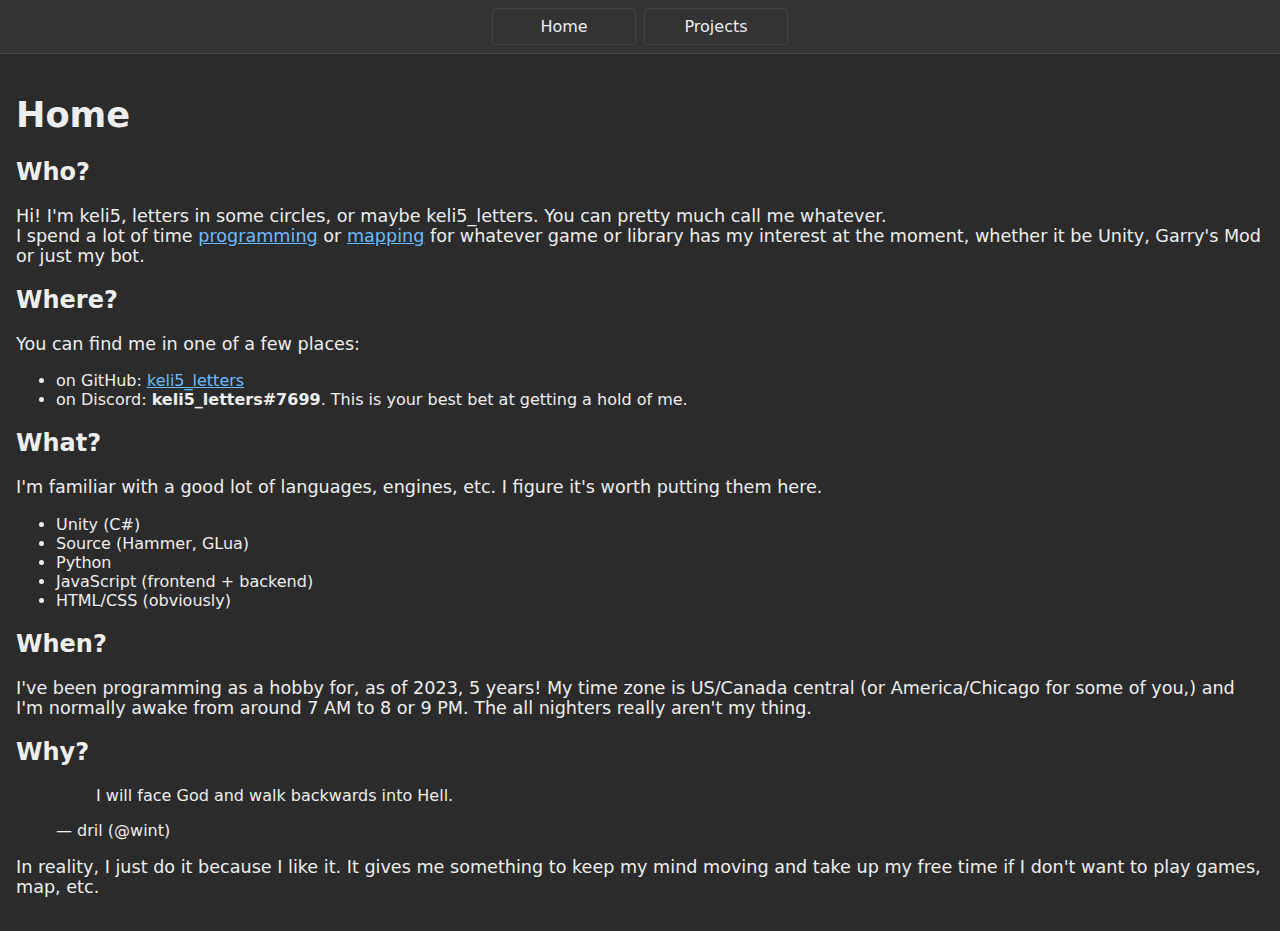
==== index.html @ 84ef0f5c "update home page" ====
<!DOCTYPE html>
<html lang="en">
  <head>
    <title>Home</title>
    <meta charset="UTF-8" />
    <meta name="viewport" content="width=device-width" />
    <link rel="stylesheet" href="style.css" />
    <script type="module" src="index.js"></script>
  </head>
  <body>
    <nav id="navbar"></nav>
    <main>
      <h1 id="title">Home</h1>
      <h2>Who?</h2>
      <p>
        Hi! I'm keli5, letters in some circles, or maybe keli5_letters. You can pretty much call me whatever.<br>
        I spend a lot of time <a href="/projects.html">programming</a> or <a href="/projects.html">mapping</a> for whatever game or library 
        has my interest at the moment, whether it be Unity, Garry's Mod or just my bot.
      </p>
      <h2>Where?</h2>
      <p>
        You can find me in one of a few places:
        <ul>
          <li>on GitHub: <a href="https://github.com/keli5">keli5_letters</a></li>
          <li>on Discord: <b>keli5_letters#7699</b>. This is your best bet at getting a hold of me.</li>
        </ul>
      </p>
      <h2>What?</h2>
      <p>
        I'm familiar with a good lot of languages, engines, etc. I figure it's worth putting them here.
        <ul>
          <li>Unity (C#)</li>
          <li>Source (Hammer, GLua)</li>
          <li>Python</li>
          <li>JavaScript (frontend + backend)</li>
          <li>HTML/CSS (obviously)</li>
        </ul>
      </p>
      <h2>When?</h2>
      <p>I've been programming as a hobby for, as of 2023, 5 years! My time zone is US/Canada central (or America/Chicago for some of you,) and I'm normally awake from around 7 AM to 8 or 9 PM. The all nighters really aren't my thing.</p>
      <h2>Why?</h2>
      <figure>
        <blockquote>I will face God and walk backwards into Hell.</blockquote>
        <figcaption>— dril (@wint)</figcaption>
      </figure>
      <p>In reality, I just do it because I like it. It gives me something to keep my mind moving and take up my free time if I don't want to play games, map, etc.</p>
    </main>
  </body>
</html>
---- style.css ----
* {
    box-sizing: border-box;
}

body {
    margin: 0;
    font-family: system-ui, sans-serif;
    color: #eee;
    background-color: rgb(43, 43, 43);
}

nav {
    display: flex;
    flex-wrap: wrap;
    align-items: center;
    justify-content: center;
    padding: 0.5rem;
    gap: 0.5rem;
    border-bottom: solid 1px #444;
    background-color: #333;
}

nav a {
    display: inline-block;
    min-width: 9rem;
    padding: 0.5rem;
    border-radius: 0.2rem;
    border: solid 1px #444;
    text-align: center;
    text-decoration: none;
    color: #eee;
}

nav a.currentpage {
    color: #eee;
    background-color: #4d4d4d;
}

main {
    padding: 1rem;
}

h1 {
    font-weight: bold;
    font-size: 2.2rem;
}

h2 {
    font-size: 1.5rem;
}

p {
    font-size: 1.1rem;
}

.project h2 {
    margin: 2pt;
}

.project .linkbutton {
    background-color: rgb(50, 100, 50);
    border-color: rgb(30, 80, 30);
}

.project img {
    float: left;
    height: 115pt;
    margin: 4pt;
    margin-top: 0;
    margin-left: 0;
    border-radius: 8px;
    max-width: 115pt;
}

div.project {
    border-left: 5px solid rgb(50, 205, 50);
    background-color: rgba(50, 200, 50, 0.5);
    margin: 10pt;
    margin-left: 0;
    padding: 5.5pt;
    color: #ddd;
    max-width: 75%;
    word-wrap: break-word;
    text-align: justify;
    display: block;
    border-radius: 0 8px 8px 0;
    min-height: 155pt;
}

a {
    color: rgb(105, 188, 255);
}

a.linkbutton {
    display: inline-block;
    min-width: 5rem;
    padding: 0.5rem;
    border-radius: 0.2rem;
    border: solid 1px #444;
    text-align: center;
    text-decoration: none;
    background-color: #4d4d4d;
    color: #eee;
}
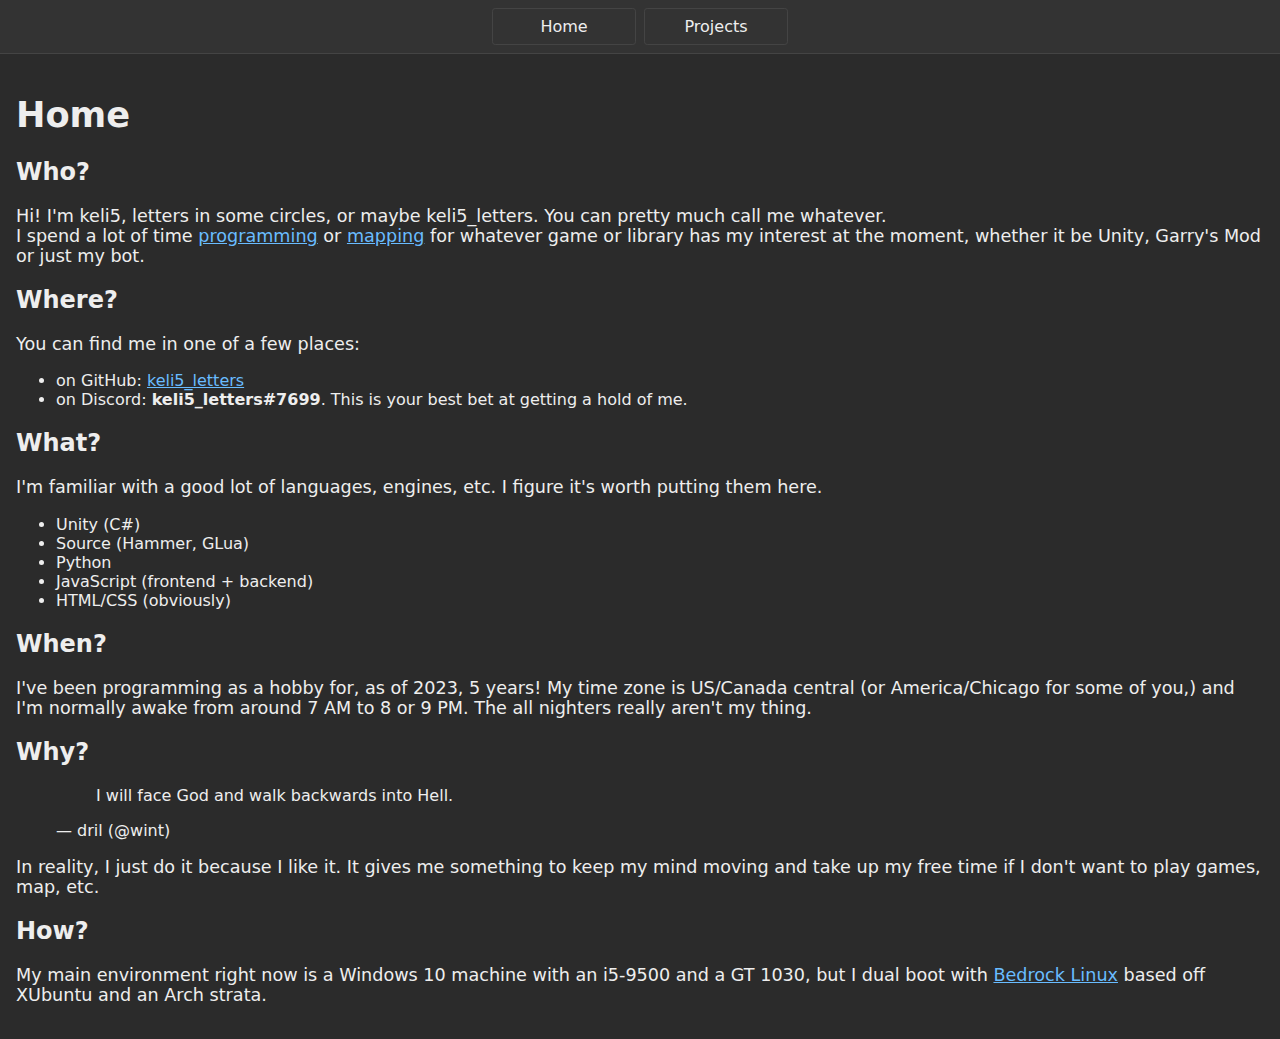
==== commit 2d268048: "how?" ====
--- a/index.html
+++ b/index.html
@@ -44,6 +44,8 @@
         <figcaption>— dril (@wint)</figcaption>
       </figure>
       <p>In reality, I just do it because I like it. It gives me something to keep my mind moving and take up my free time if I don't want to play games, map, etc.</p>
+      <h2>How?</h2>
+      <p>My main environment right now is a Windows 10 machine with an i5-9500 and a GT 1030, but I dual boot with <a href="https://bedrocklinux.org/">Bedrock Linux</a> based off XUbuntu and an Arch strata.</p>
     </main>
   </body>
 </html>
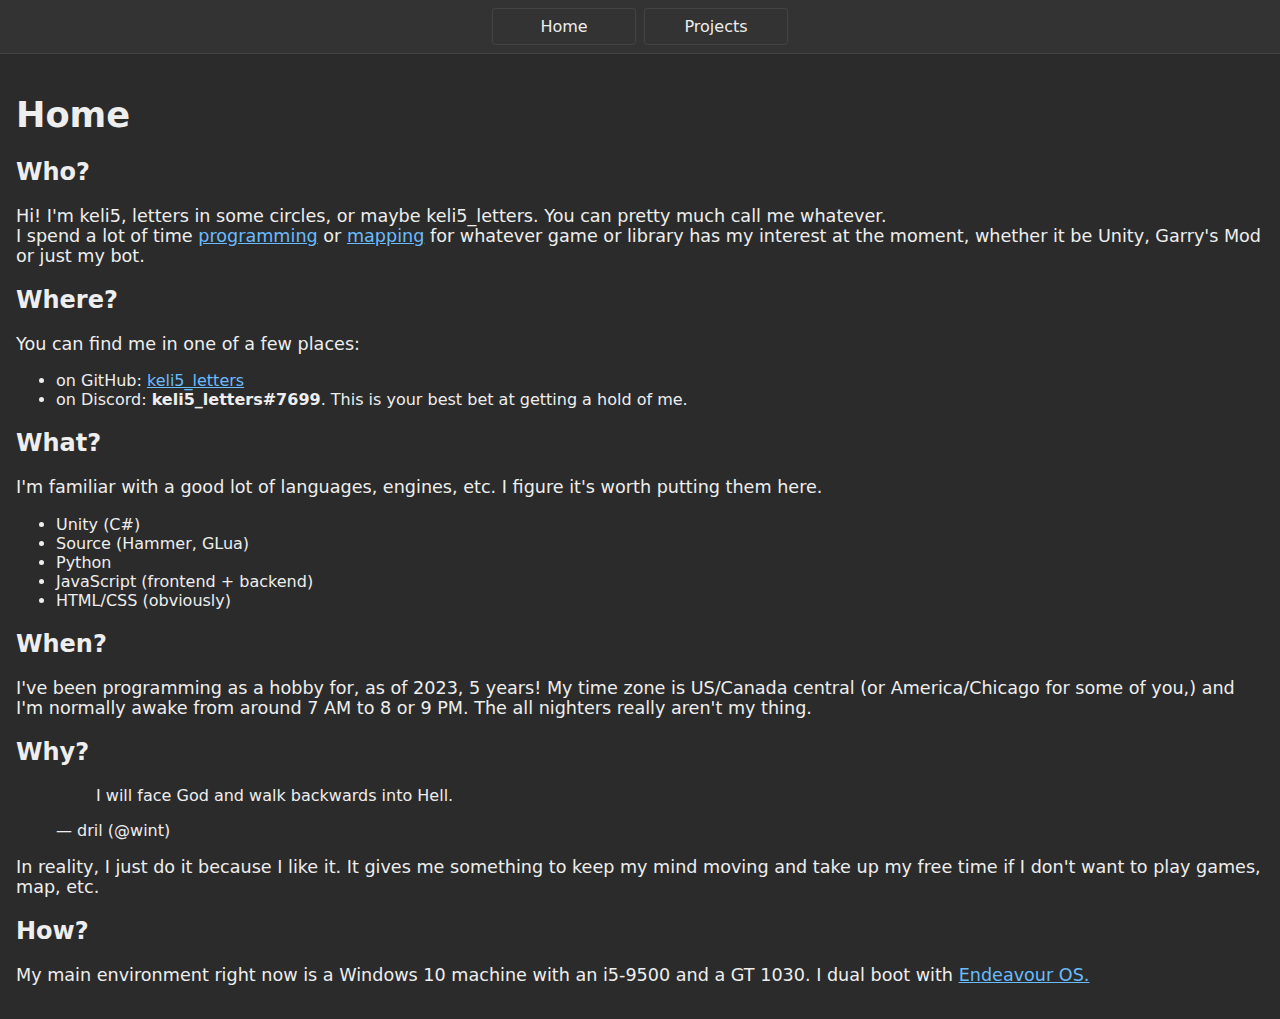
==== commit e6329579: "Update index.html" ====
--- a/index.html
+++ b/index.html
@@ -45,7 +45,7 @@
       </figure>
       <p>In reality, I just do it because I like it. It gives me something to keep my mind moving and take up my free time if I don't want to play games, map, etc.</p>
       <h2>How?</h2>
-      <p>My main environment right now is a Windows 10 machine with an i5-9500 and a GT 1030, but I dual boot with <a href="https://bedrocklinux.org/">Bedrock Linux</a> based off XUbuntu and an Arch strata.</p>
+      <p>My main environment right now is a Windows 10 machine with an i5-9500 and a GT 1030. I dual boot with <a href="https://endeavouros.com/">Endeavour OS.</a></p>
     </main>
   </body>
 </html>
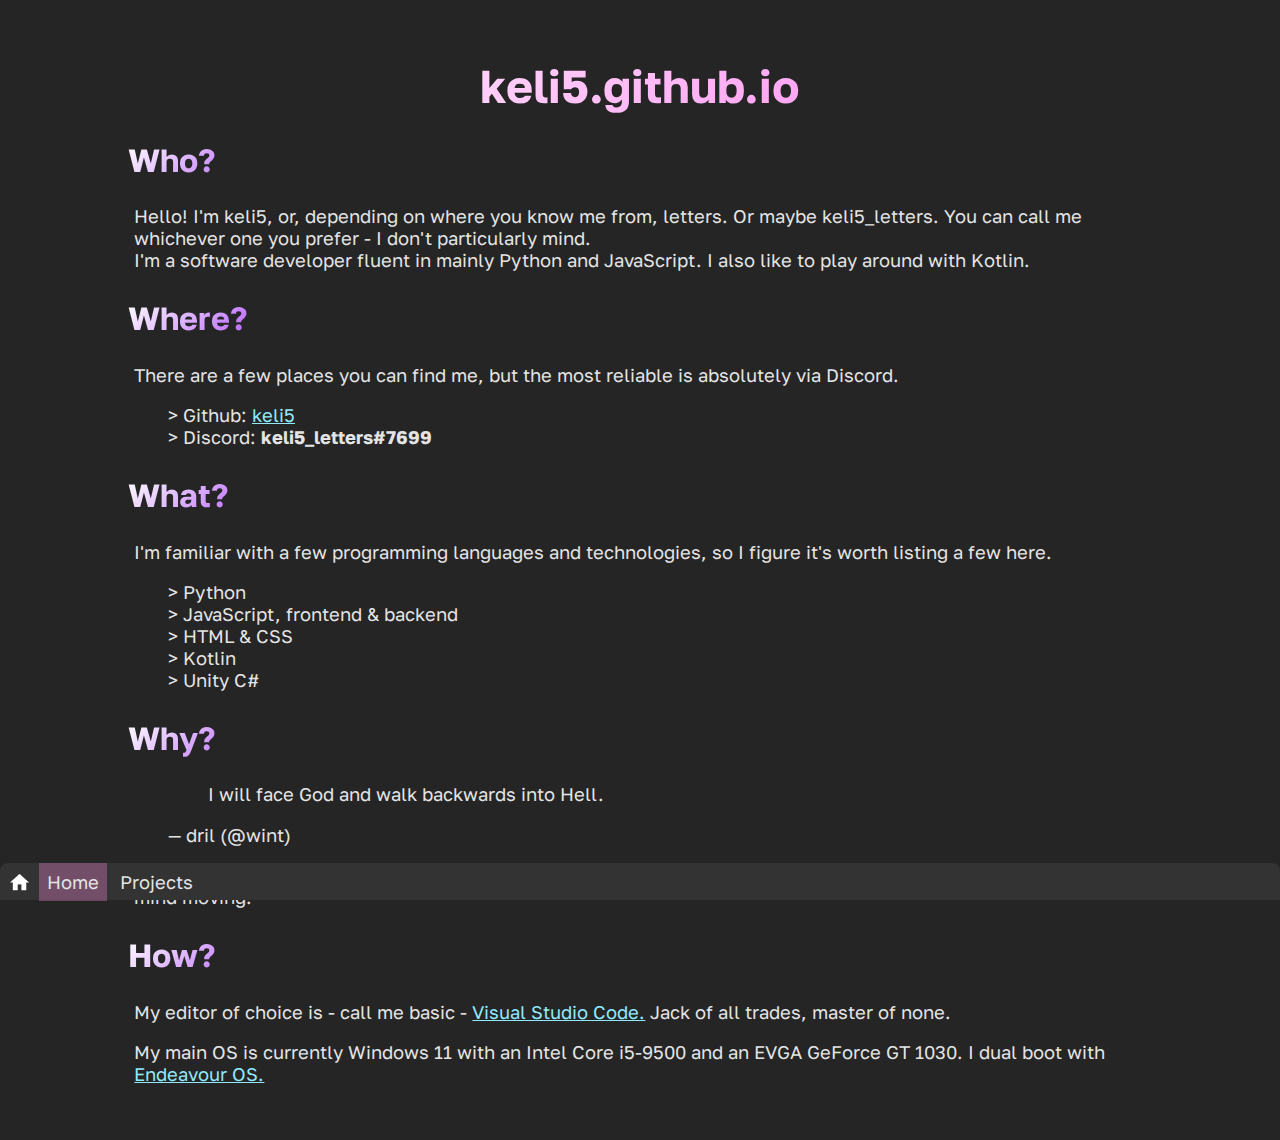
==== commit 32605538: "entire overhaul" ====
--- a/index.html
+++ b/index.html
@@ -1,51 +1,51 @@
 <!DOCTYPE html>
-<html lang="en">
-  <head>
-    <title>Home</title>
-    <meta charset="UTF-8" />
-    <meta name="viewport" content="width=device-width" />
-    <link rel="stylesheet" href="style.css" />
-    <script type="module" src="index.js"></script>
-  </head>
-  <body>
-    <nav id="navbar"></nav>
-    <main>
-      <h1 id="title">Home</h1>
-      <h2>Who?</h2>
-      <p>
-        Hi! I'm keli5, letters in some circles, or maybe keli5_letters. You can pretty much call me whatever.<br>
-        I spend a lot of time <a href="/projects.html">programming</a> or <a href="/projects.html">mapping</a> for whatever game or library 
-        has my interest at the moment, whether it be Unity, Garry's Mod or just my bot.
-      </p>
-      <h2>Where?</h2>
-      <p>
-        You can find me in one of a few places:
-        <ul>
-          <li>on GitHub: <a href="https://github.com/keli5">keli5_letters</a></li>
-          <li>on Discord: <b>keli5_letters#7699</b>. This is your best bet at getting a hold of me.</li>
-        </ul>
-      </p>
-      <h2>What?</h2>
-      <p>
-        I'm familiar with a good lot of languages, engines, etc. I figure it's worth putting them here.
-        <ul>
-          <li>Unity (C#)</li>
-          <li>Source (Hammer, GLua)</li>
-          <li>Python</li>
-          <li>JavaScript (frontend + backend)</li>
-          <li>HTML/CSS (obviously)</li>
-        </ul>
-      </p>
-      <h2>When?</h2>
-      <p>I've been programming as a hobby for, as of 2023, 5 years! My time zone is US/Canada central (or America/Chicago for some of you,) and I'm normally awake from around 7 AM to 8 or 9 PM. The all nighters really aren't my thing.</p>
-      <h2>Why?</h2>
-      <figure>
-        <blockquote>I will face God and walk backwards into Hell.</blockquote>
-        <figcaption>— dril (@wint)</figcaption>
-      </figure>
-      <p>In reality, I just do it because I like it. It gives me something to keep my mind moving and take up my free time if I don't want to play games, map, etc.</p>
-      <h2>How?</h2>
-      <p>My main environment right now is a Windows 10 machine with an i5-9500 and a GT 1030. I dual boot with <a href="https://endeavouros.com/">Endeavour OS.</a></p>
-    </main>
-  </body>
-</html>
+<html>
+    <head>
+        <title></title>
+        <link rel="stylesheet" href="index.css">
+        <link rel="preconnect" href="https://fonts.googleapis.com">
+        <link rel="preconnect" href="https://fonts.gstatic.com" crossorigin>
+        <link href="https://fonts.googleapis.com/css2?family=Golos+Text&display=swap" rel="stylesheet">        
+    </head>
+    <body>
+        <nav>
+            <img src=assets/home.png class="navItem">
+            <a class="navItem active" href="/index.html">Home</a>
+            <a class="navItem" href="/projects.html">Projects</a>
+        </nav>
+
+        <main>
+            <h1>keli5.github.io</h1>
+            <h2>Who?</h2>
+                <p>Hello! I'm keli5, or, depending on where you know me from, letters. Or maybe keli5_letters. You can call me whichever one you prefer - I don't particularly mind.<br>
+                I'm a software developer fluent in mainly Python and JavaScript. I also like to play around with Kotlin.</p>
+            <h2>Where?</h2>
+                <p>There are a few places you can find me, but the most reliable is absolutely via Discord.</p>
+                <ul>
+                    <li class="blink">Github: <a href="https://github.com/keli5">keli5</a></li>
+                    <li class="blink">Discord: <b>keli5_letters#7699</b></li>
+                </ul>
+            <h2>What?</h2>
+                <p>
+                    I'm familiar with a few programming languages and technologies, so I figure it's worth listing a few here.
+                    <ul>
+                        <li class="blink">Python</li>
+                        <li class="blink">JavaScript, frontend & backend</li>
+                        <li class="blink">HTML & CSS</li>
+                        <li class="blink">Kotlin</li>
+                        <li class="blink">Unity C#</li>
+                    </ul>
+                </p>
+            <h2>Why?</h2>
+                <figure>
+                    <blockquote>I will face God and walk backwards into Hell.</blockquote>
+                    <figcaption>— dril (@wint)</figcaption>
+                </figure>
+                <p>On a serious note, I just do it because I like it. It gives me something to spend free time doing, and to keep my mind moving.</p>
+            <h2>How?</h1>
+                <p>My editor of choice is - call me basic - <a href="https://code.visualstudio.com/">Visual Studio Code.</a> Jack of all trades, master of none.</p>
+                <p>My main OS is currently Windows 11 with an Intel Core i5-9500 and an EVGA GeForce GT 1030. I dual boot with <a href="https://endeavouros.com/">Endeavour OS.</a></p>
+            
+        </main>
+    </body>
+</html>--- a/index.css
+++ b/index.css
@@ -0,0 +1,138 @@
+:root {
+    --navHeight: 2em;
+
+    --h1size: 2.5em;
+    --h1GradientEnd: calc(var(--h1size) + 15em + 50vw);
+
+    --h2size: 1.75em;
+    --h2GradientEnd: calc(var(--h2size) + 4em);
+    --h2ProjGradientEnd: calc(var(--h2size) + 6em);
+}
+
+body {
+    background-color: rgb(37, 37, 37);
+    color: rgb(228, 228, 228);
+    font-family: "Golos Text", sans-serif;
+    font-size: 1.15em;
+    margin: 0;
+    padding-bottom: var(--navHeight)
+}
+
+main {
+    padding-left: 10vw;
+    padding-right: 10vw;
+    padding-top: 3vh;
+}
+
+h1 {
+    font-size: var(--h1size);
+    background: linear-gradient(135deg, rgba(255,255,255,1) 0, rgb(255, 0, 221) var(--h1GradientEnd));
+    background-clip: text;
+    -webkit-text-fill-color: transparent;
+    text-align: center;
+    margin-bottom: 0;
+}
+
+h2 {
+    font-size: var(--h2size);
+    background: linear-gradient(135deg, rgba(255,255,255,1) 0, rgb(140, 0, 255) var(--h2GradientEnd));
+    background-clip: text;
+    -webkit-text-fill-color: transparent;
+}
+
+h2.projectHeader {
+    font-size: var(--h2size);
+    background: linear-gradient(135deg, rgba(255,255,255,1) 0, rgb(140, 0, 255) var(--h2ProjGradientEnd));
+    background-clip: text;
+    -webkit-text-fill-color: transparent;
+}
+
+a {
+    color:rgb(144, 233, 255)
+}
+
+a:visited {
+    color: rgb(205, 144, 255)
+}
+
+p {
+    padding-left: 0.5vw;
+}
+
+::marker {
+    content: "";
+    z-index: -999;
+}
+
+li::before {
+    content: "> ";
+    animation: blinker 1.75s step-start infinite;
+}
+
+@keyframes blinker {
+    50% {
+      opacity: 0.8;
+    }
+  }
+
+nav {
+    height: var(--navHeight);
+    width: 100vw;
+    background-color: rgb(51, 51, 51);;
+    position: fixed;
+    bottom: 0;
+    z-index: 10;
+    border-top-right-radius: 8px;
+    border-top-left-radius: 8px;
+}
+
+.navItem {
+    display: inline-block;
+    padding: 8px;
+    text-decoration: none;
+    color:rgb(228, 228, 228)
+}
+
+.navItem:visited {
+    text-decoration: none;
+    color:rgb(228, 228, 228)
+}
+
+.navItem.active {
+    background-color: rgba(255, 137, 220, 0.315);
+}
+
+.navItem:hover {
+    background-color: rgba(218, 137, 255, 0.158);
+}
+
+img.navItem {
+    max-height: 1.25em;
+    float: left;
+}
+
+.linkbutton {
+    display: inline-block;
+    text-decoration: none;
+    color: white;
+    background-color: rgb(105, 82, 101);
+    padding: 0.4em;
+    margin: 0.25em;
+    border-radius: 0.25em;
+    border: 1px outset black;
+}
+
+.linkbutton:visited {
+    text-decoration: none;
+    color: white;
+}
+
+.linkbutton:hover {
+    border: 1px ridge black;
+}
+
+img.display {
+    float: left;
+    height: 15vh;
+    margin-right: 1em;
+}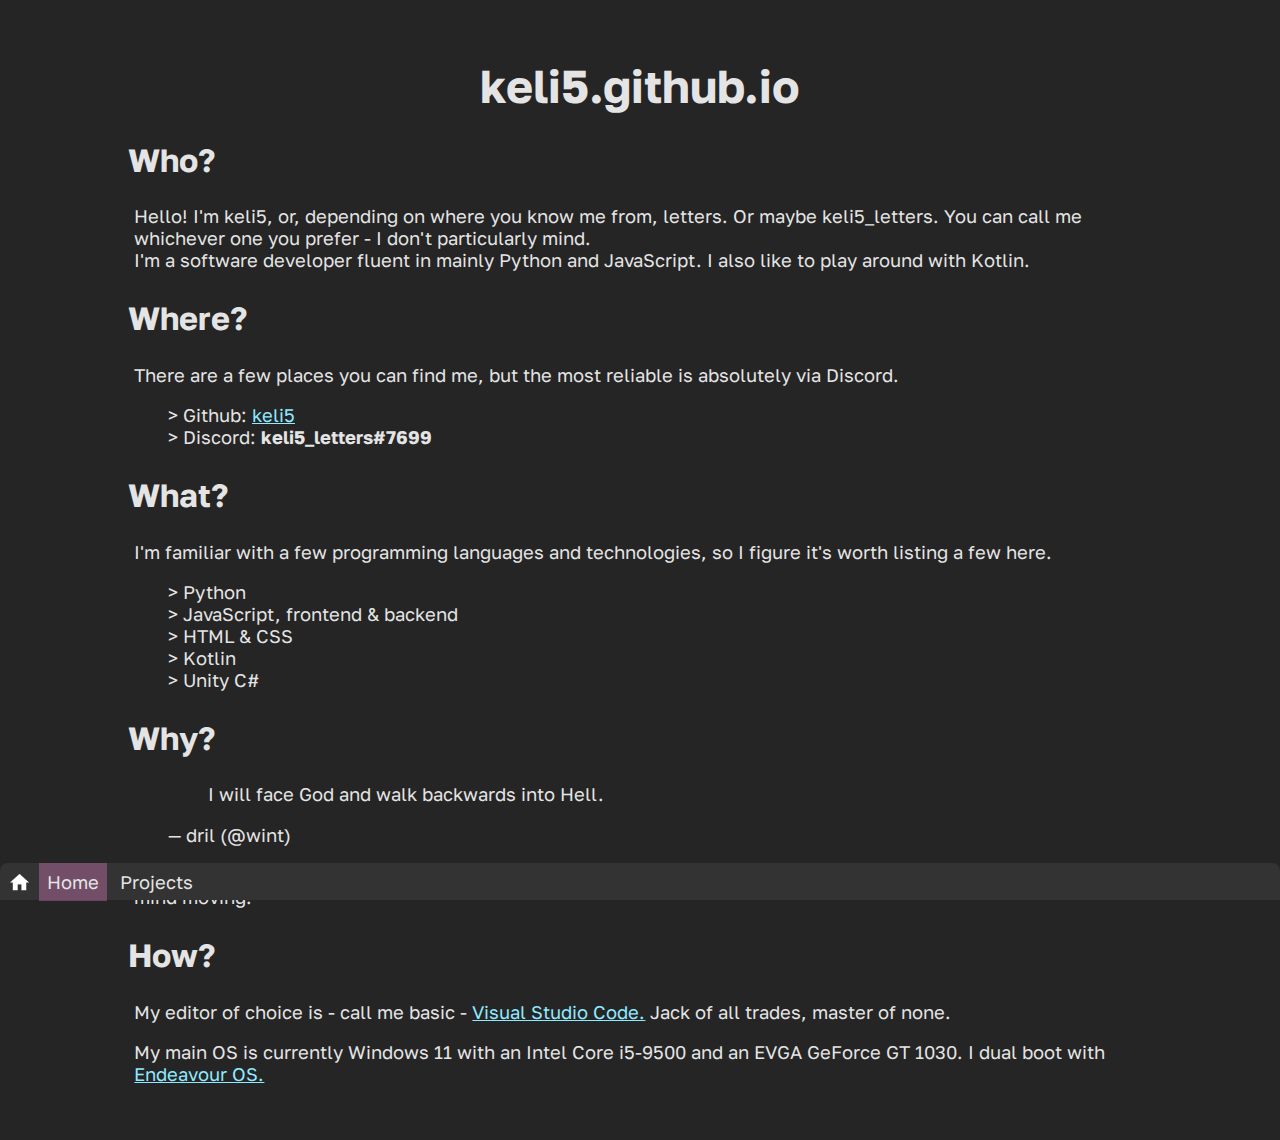
==== commit 865abbca: "doot" ====
--- a/index.html
+++ b/index.html
@@ -47,5 +47,6 @@
                 <p>My main OS is currently Windows 11 with an Intel Core i5-9500 and an EVGA GeForce GT 1030. I dual boot with <a href="https://endeavouros.com/">Endeavour OS.</a></p>
             
         </main>
+        <script src="doot.js"></script>
     </body>
 </html>--- a/index.css
+++ b/index.css
@@ -26,25 +26,25 @@
 
 h1 {
     font-size: var(--h1size);
-    background: linear-gradient(135deg, rgba(255,255,255,1) 0, rgb(255, 0, 221) var(--h1GradientEnd));
+    /*background: linear-gradient(135deg, rgba(255,255,255,1) 0, rgb(255, 0, 221) var(--h1GradientEnd));
     background-clip: text;
-    -webkit-text-fill-color: transparent;
+    -webkit-text-fill-color: transparent;*/
     text-align: center;
     margin-bottom: 0;
 }
 
 h2 {
     font-size: var(--h2size);
-    background: linear-gradient(135deg, rgba(255,255,255,1) 0, rgb(140, 0, 255) var(--h2GradientEnd));
+    /*background: linear-gradient(135deg, rgba(255,255,255,1) 0, rgb(140, 0, 255) var(--h2GradientEnd));
     background-clip: text;
-    -webkit-text-fill-color: transparent;
+    -webkit-text-fill-color: transparent;*/
 }
 
 h2.projectHeader {
     font-size: var(--h2size);
-    background: linear-gradient(135deg, rgba(255,255,255,1) 0, rgb(140, 0, 255) var(--h2ProjGradientEnd));
+    /*background: linear-gradient(135deg, rgba(255,255,255,1) 0, rgb(140, 0, 255) var(--h2ProjGradientEnd));
     background-clip: text;
-    -webkit-text-fill-color: transparent;
+    -webkit-text-fill-color: transparent;*/
 }
 
 a {
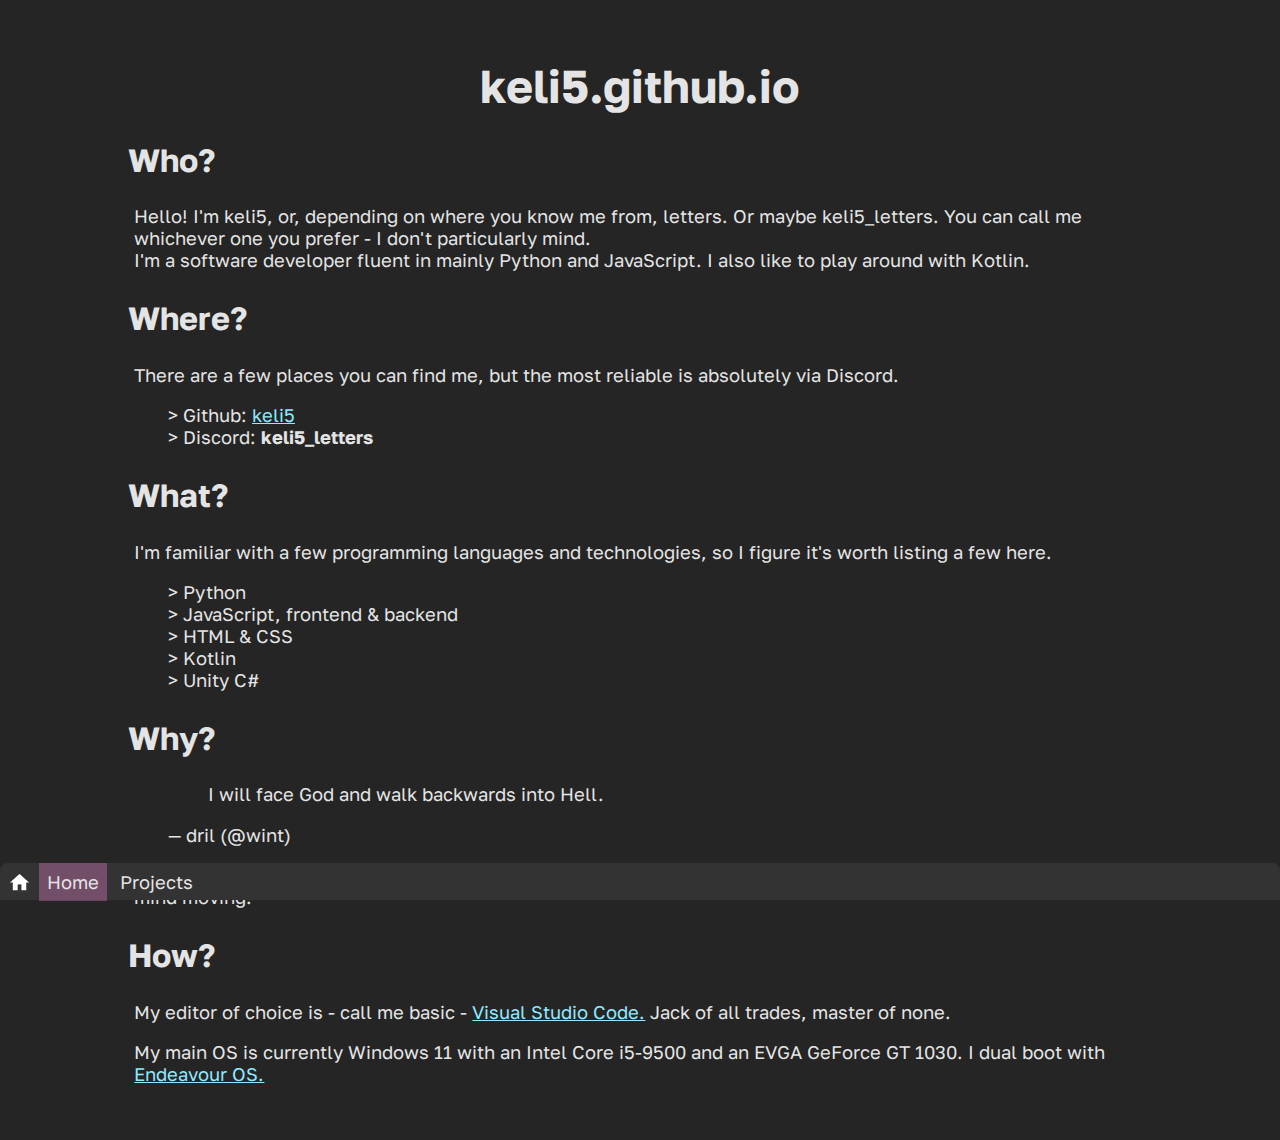
==== commit 8d610f7f: "Update index.html" ====
--- a/index.html
+++ b/index.html
@@ -23,7 +23,7 @@
                 <p>There are a few places you can find me, but the most reliable is absolutely via Discord.</p>
                 <ul>
                     <li class="blink">Github: <a href="https://github.com/keli5">keli5</a></li>
-                    <li class="blink">Discord: <b>keli5_letters#7699</b></li>
+                    <li class="blink">Discord: <b>keli5_letters</b></li>
                 </ul>
             <h2>What?</h2>
                 <p>
@@ -49,4 +49,4 @@
         </main>
         <script src="doot.js"></script>
     </body>
-</html>+</html>
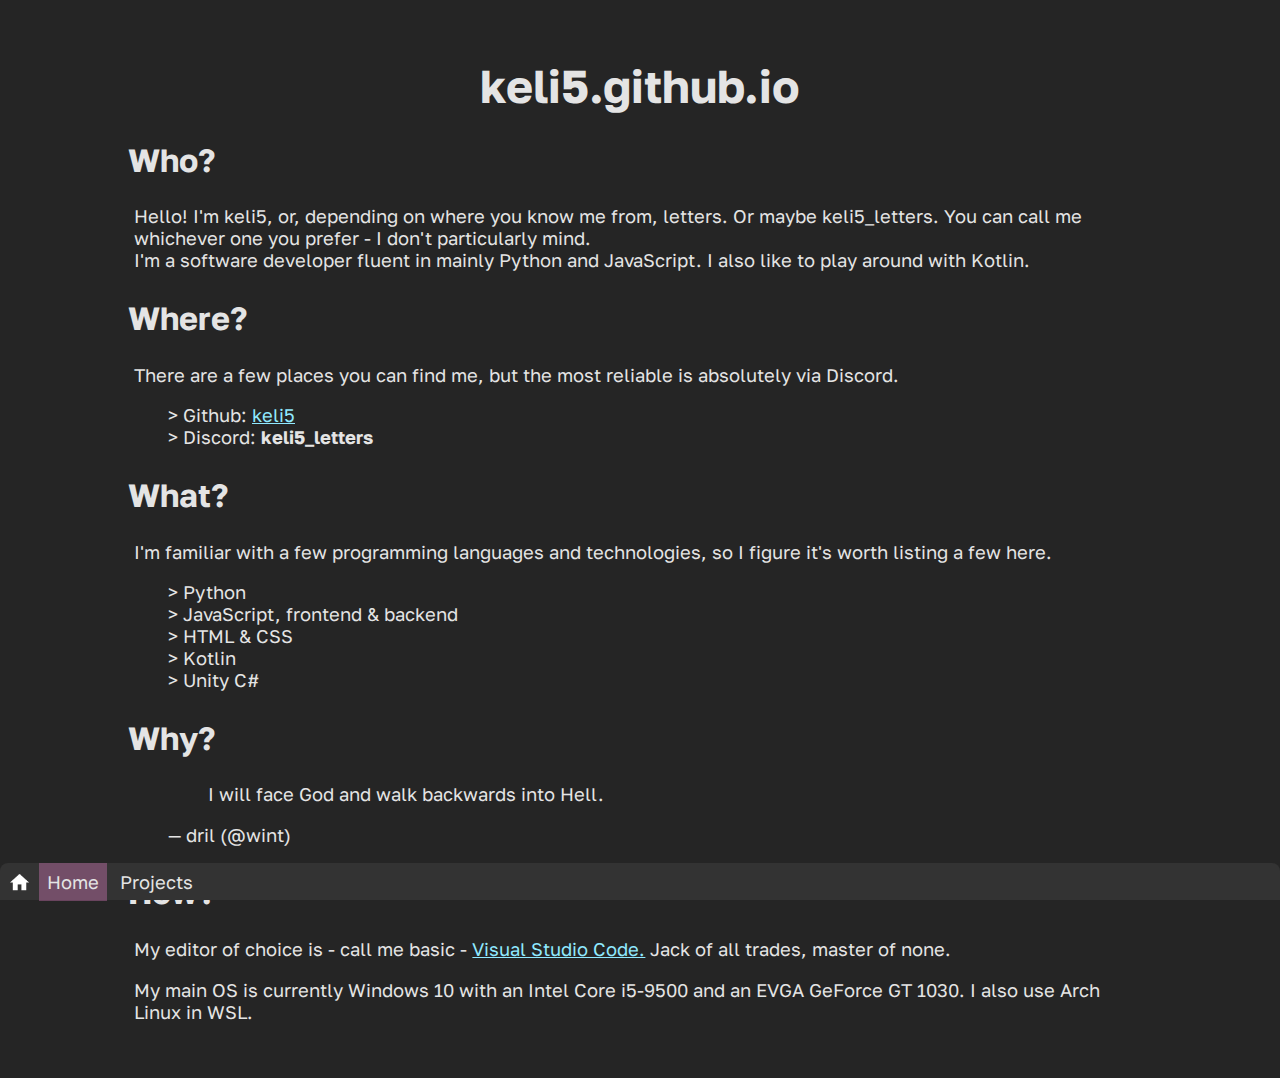
==== commit 94a266d8: "update some stuff in the index" ====
--- a/index.html
+++ b/index.html
@@ -41,10 +41,9 @@
                     <blockquote>I will face God and walk backwards into Hell.</blockquote>
                     <figcaption>— dril (@wint)</figcaption>
                 </figure>
-                <p>On a serious note, I just do it because I like it. It gives me something to spend free time doing, and to keep my mind moving.</p>
             <h2>How?</h1>
                 <p>My editor of choice is - call me basic - <a href="https://code.visualstudio.com/">Visual Studio Code.</a> Jack of all trades, master of none.</p>
-                <p>My main OS is currently Windows 11 with an Intel Core i5-9500 and an EVGA GeForce GT 1030. I dual boot with <a href="https://endeavouros.com/">Endeavour OS.</a></p>
+                <p>My main OS is currently Windows 10 with an Intel Core i5-9500 and an EVGA GeForce GT 1030. I also use Arch Linux in WSL.</p>
             
         </main>
         <script src="doot.js"></script>
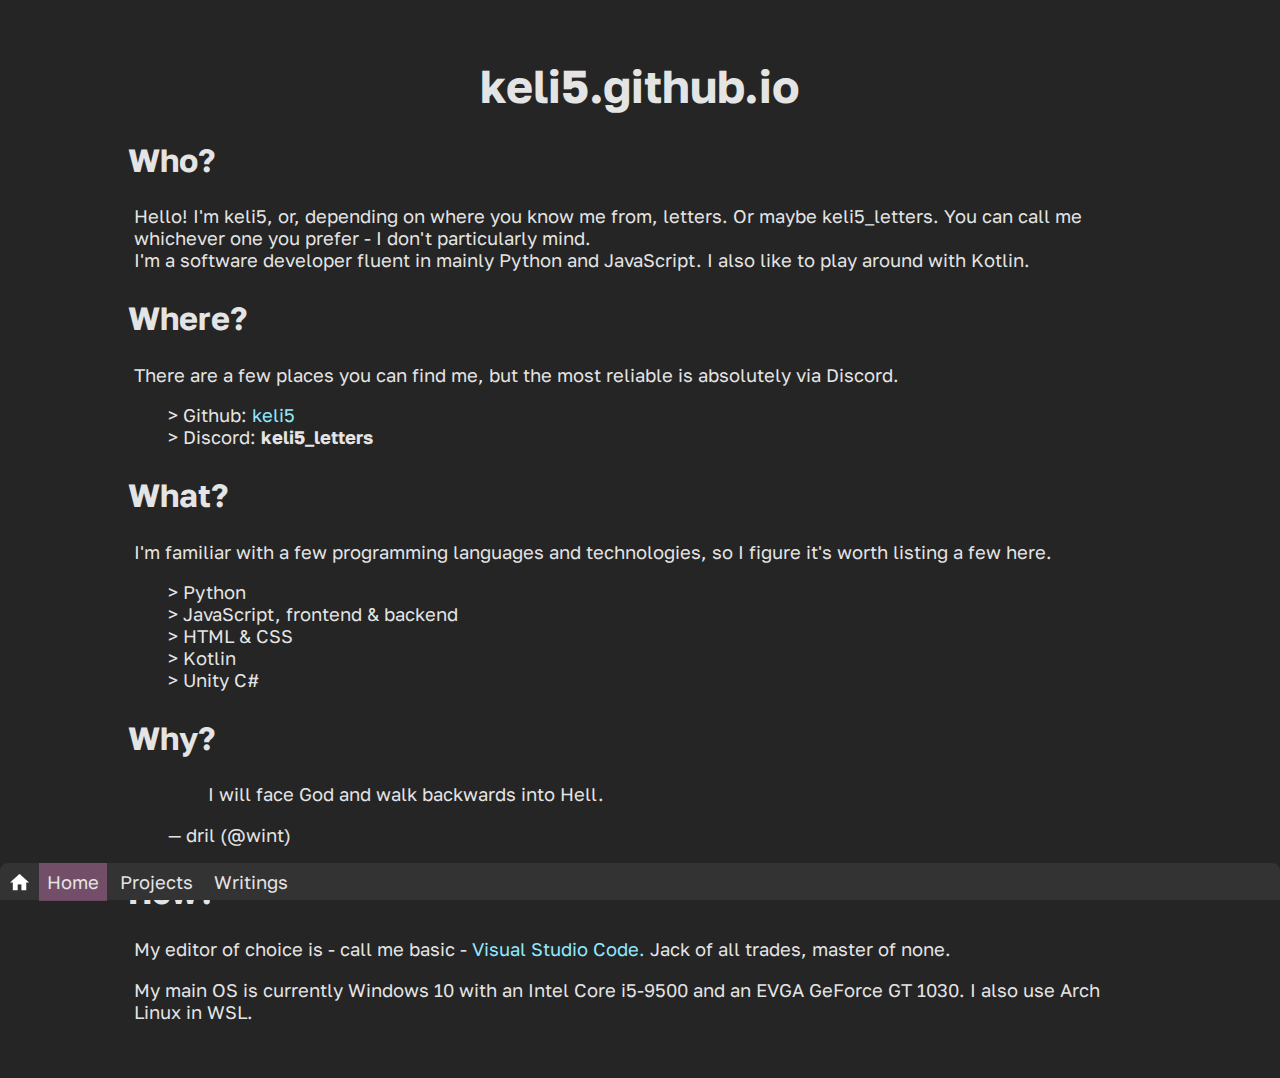
==== commit aeeb5482: "oh yes baby" ====
--- a/index.html
+++ b/index.html
@@ -5,13 +5,15 @@
         <link rel="stylesheet" href="index.css">
         <link rel="preconnect" href="https://fonts.googleapis.com">
         <link rel="preconnect" href="https://fonts.gstatic.com" crossorigin>
-        <link href="https://fonts.googleapis.com/css2?family=Golos+Text&display=swap" rel="stylesheet">        
+        <link href="https://fonts.googleapis.com/css2?family=Golos+Text&display=swap" rel="stylesheet">
+        <meta name="viewport" content="width=device-width, initial-scale=1" />        
     </head>
     <body>
         <nav>
             <img src=assets/home.png class="navItem">
             <a class="navItem active" href="/index.html">Home</a>
             <a class="navItem" href="/projects.html">Projects</a>
+            <a class="navItem" href="/writings/index.html">Writings</a>
         </nav>
 
         <main>
--- a/index.css
+++ b/index.css
@@ -7,6 +7,8 @@
     --h2size: 1.75em;
     --h2GradientEnd: calc(var(--h2size) + 4em);
     --h2ProjGradientEnd: calc(var(--h2size) + 6em);
+
+    --h3size: 1.225em;
 }
 
 body {
@@ -33,11 +35,67 @@
     margin-bottom: 0;
 }
 
+h1.postHeader {
+    font-size: calc(var(--h1size) - .25em)
+}
+
 h2 {
     font-size: var(--h2size);
     /*background: linear-gradient(135deg, rgba(255,255,255,1) 0, rgb(140, 0, 255) var(--h2GradientEnd));
     background-clip: text;
     -webkit-text-fill-color: transparent;*/
+}
+
+h3 {
+    font-size: var(--h3size);
+    padding-left: 5pt;
+}
+
+div.postsContainer {
+    display: flex;
+    flex-direction: row;
+    flex-wrap: wrap;
+    justify-content: space-around;
+    align-content: flex-start;
+    align-items: flex-start;
+}
+
+a {
+    text-decoration: none;
+}
+
+.postCardContent {
+    color: rgb(238, 238, 238);
+}
+
+.postDate {
+    color: rgb(181, 181, 181);
+}
+
+div.postCard {
+    border-radius: 8pt;
+    background-color: rgb(20, 20, 20);
+    padding: 12pt;
+    margin: 4pt;
+}
+
+a.postCard {
+    align-self: auto;
+    flex: 1 1 40%;
+}
+
+h3.postTitle, h4 {
+    padding-left: 5pt;
+    display: inline
+}
+
+h2.postTagline {
+    text-align: center;
+    padding-bottom: 16pt;
+}
+
+h4::before {
+    content: "— ";
 }
 
 h2.projectHeader {
